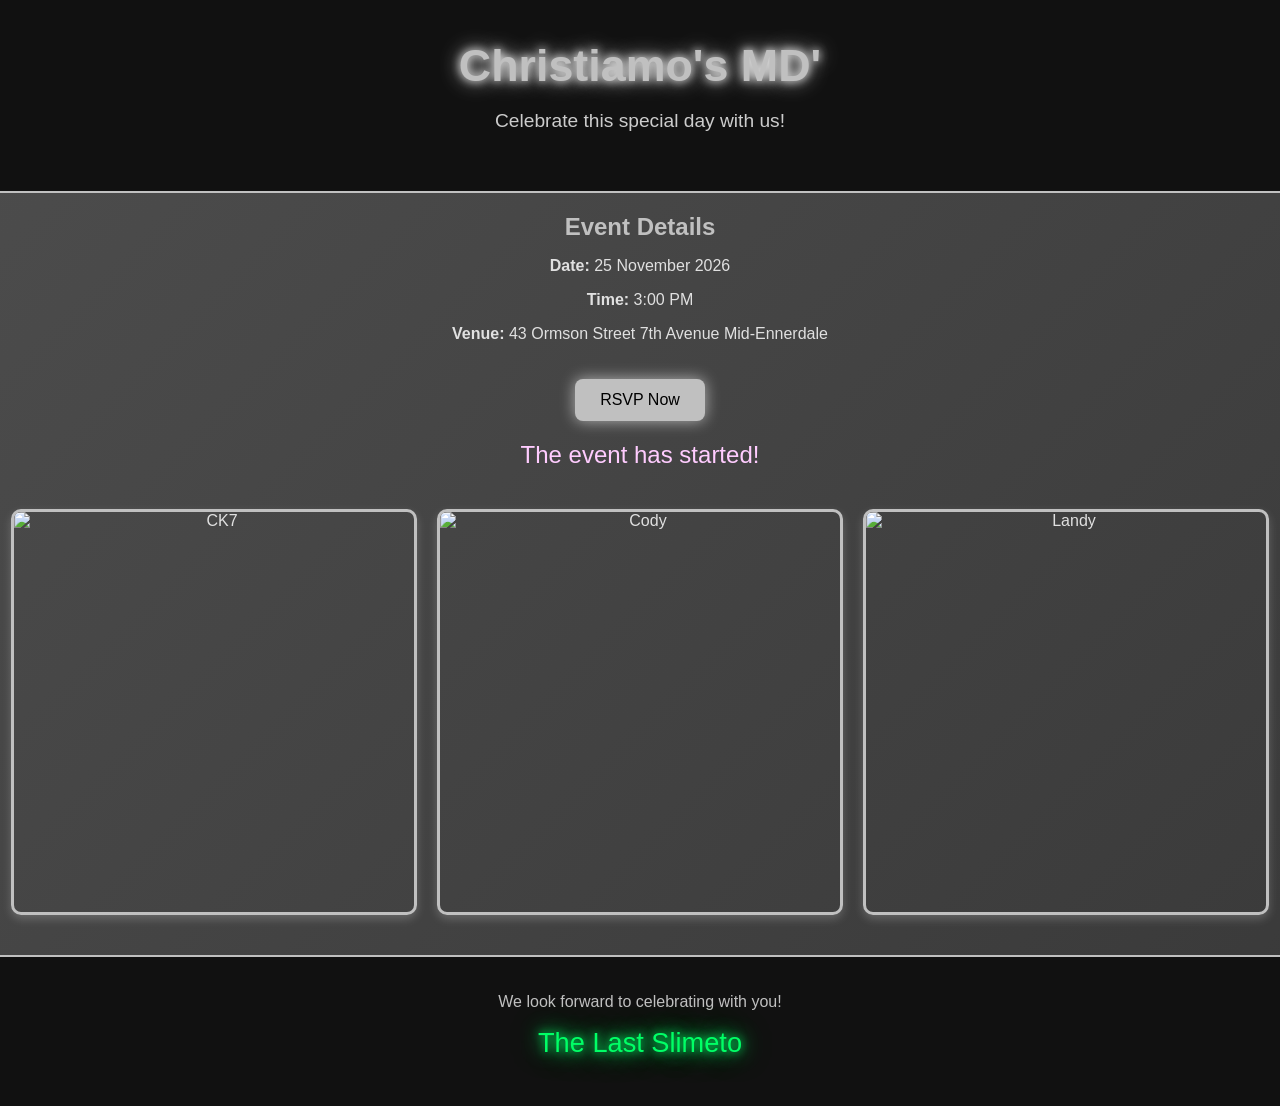
==== index.html @ 6de7e9f7 "Rename MD index.html to index.html" ====
<!DOCTYPE html>
<html lang="en">
<head>
  <meta charset="UTF-8">
  <meta name="viewport" content="width=device-width, initial-scale=1.0">
  <title>Christiamo's MD'</title>
  <!-- Link external CSS -->
  <link rel="stylesheet" href="style MD.css">
</head>
<body>
  <header>
    <h1>Christiamo's MD'</h1>
    <p>Celebrate this special day with us!</p>
  </header>

  <section class="event-details">
    <h2>Event Details</h2>
    <p><strong>Date:</strong> 25 November 2026</p>
    <p><strong>Time:</strong> 3:00 PM</p>
    <p><strong>Venue:</strong> 43 Ormson Street 7th Avenue Mid-Ennerdale</p>
    <button class="rsvp-btn" onclick="rsvp()">RSVP Now</button>
    <div id="countdown"></div>
  </section>

  <section class="gallery">
    <img src="C:/Users/unlin/Downloads/CK7.jpg" alt="CK7"  height="800">
    <img src="C:/Users/unlin/Downloads/Cody.jpg" alt="Cody" height="800">
    <img src="C:/Users/unlin/Downloads/Landy.jpg" alt="Landy" height="800">
  </section>

  <footer>
    <p>We look forward to celebrating with you!</p>
    <p class ="slimeto">The Last Slimeto</p>
   </footer>

  <!-- Link external JS -->
  <script src="javaScript MD.js"></script>
</body>
</html>
---- style MD.css ----
/* Animated gradient background */
body {
  margin: 0;
  font-family: 'Segoe UI', sans-serif;
  background: linear-gradient(-45deg, #000000, #1a1a1a, #333333, #4d4d4d);
  background-size: 400% 400%;
  animation: gradientMove 12s ease infinite;
  color: #e0e0e0;
  text-align: center;
}

@keyframes gradientMove {
  0% {background-position: 0% 50%;}
  50% {background-position: 100% 50%;}
  100% {background-position: 0% 50%;}
}

header {
  padding: 40px 20px;
  background: #111;
  border-bottom: 2px solid silver;
}

header h1 {
  font-size: 2.8em;
  color: silver;
  margin: 0;
  text-shadow: 0 0 10px #fff, 0 0 20px #ccc;
}

header p {
  font-size: 1.2em;
  color: #ccc;
}

.event-details, .gallery, footer {
  opacity: 0;
  transform: translateY(20px);
  animation: fadeIn 1.2s ease forwards;
}

.event-details h2 {
  color: silver;
  margin-bottom: 15px;
}

.gallery {
  display: flex;
  flex-wrap: wrap;
  justify-content: center;
  gap: 20px;
  margin: 40px 0;
}

.gallery img {
  width: 400px;
  height: 400px;
  object-fit: cover;
  border: 3px solid silver;
  border-radius: 10px;
  box-shadow: 0 4px 10px rgba(255,255,255,0.2);
  transition: transform 0.3s ease, box-shadow 0.3s ease;
}

.gallery img:hover {
  transform: scale(1.05);
  box-shadow: 0 0 20px rgba(255,255,255,0.6);
}

.rsvp-btn {
  background: silver;
  color: black;
  border: none;
  padding: 12px 25px;
  font-size: 1em;
  border-radius: 8px;
  cursor: pointer;
  transition: background 0.3s ease, box-shadow 0.3s ease;
  margin-top: 20px;
  box-shadow: 0 0 15px rgba(255,255,255,0.6);
}

.rsvp-btn:hover {
  background: #999;
  box-shadow: 0 0 25px rgba(255,255,255,0.9);
}

footer {
  background: #111;
  color: silver;
  padding: 20px;
  margin-top: 40px;
  border-top: 2px solid silver;
}

#countdown {
  font-size: 1.5em;
  color: #ffccff;
  margin-top: 20px;
}
.slimeto{
  font-size: 1.7em;
  color: #00ff66;
  text-shadow: 0 0 10px #00ff66, 0 0 20px #00cc55, 0 0 30px #009944;
  margin-top: 10px;
}

@keyframes fadeIn {
  to {
    opacity: 1;
    transform: translateY(0);
  }
}
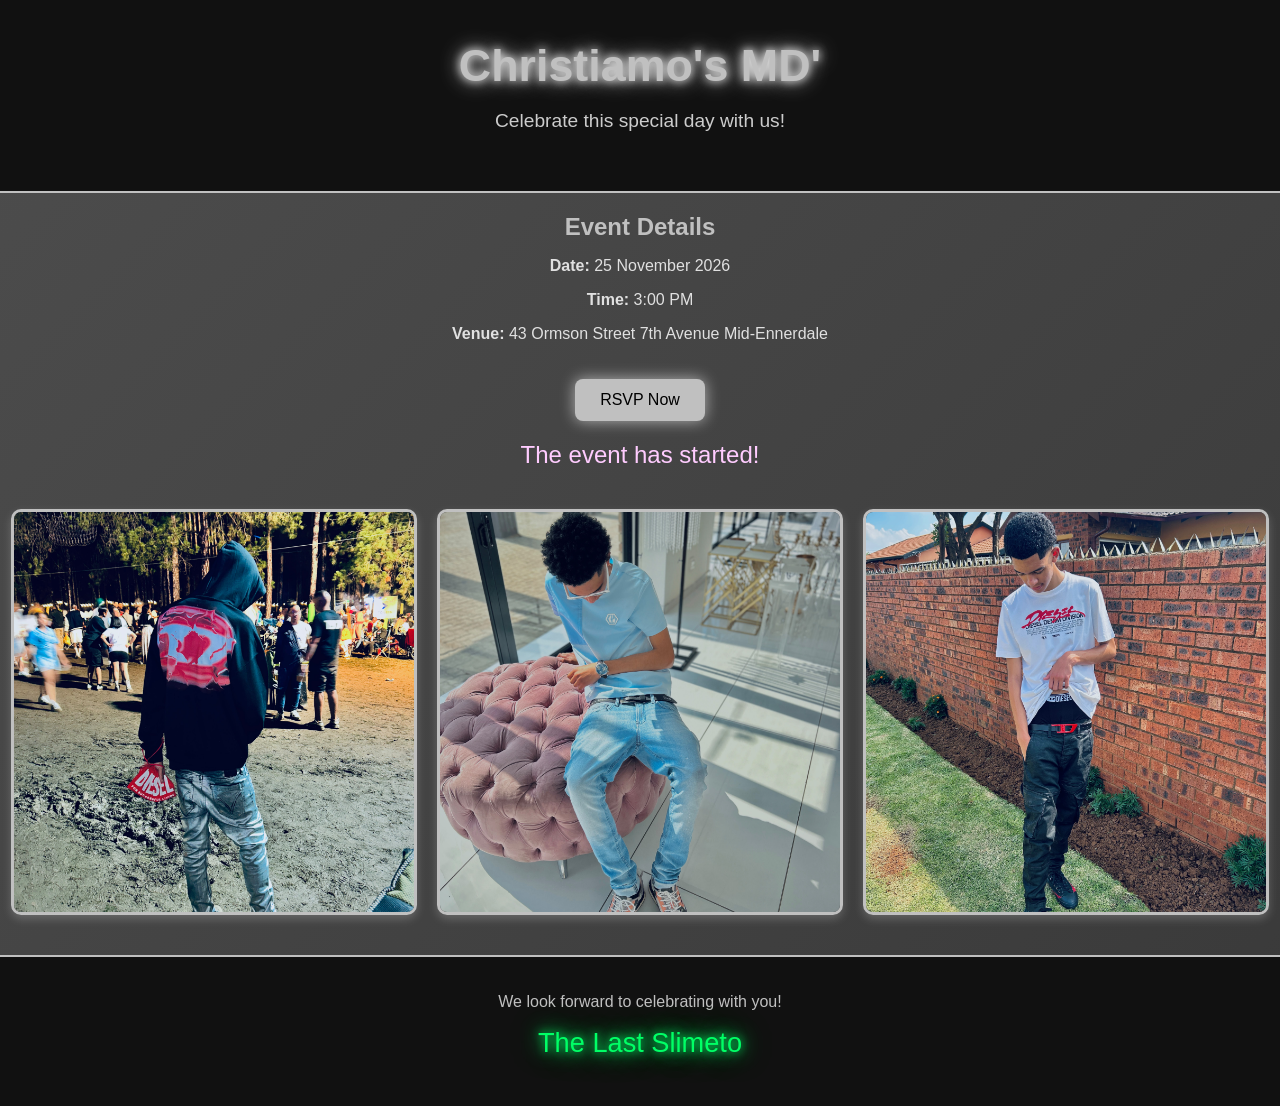
==== commit 72ee5fac: "Fix image paths in index.html Updated image source paths to relative URLs." ====
--- a/index.html
+++ b/index.html
@@ -23,9 +23,9 @@
   </section>
 
   <section class="gallery">
-    <img src="C:/Users/unlin/Downloads/CK7.jpg" alt="CK7"  height="800">
-    <img src="C:/Users/unlin/Downloads/Cody.jpg" alt="Cody" height="800">
-    <img src="C:/Users/unlin/Downloads/Landy.jpg" alt="Landy" height="800">
+    <img src="CK7.jpg" alt="CK7"  height="800">
+    <img src="Cody.jpg" alt="Cody" height="800">
+    <img src="Landy.jpg" alt="Landy" height="800">
   </section>
 
   <footer>
